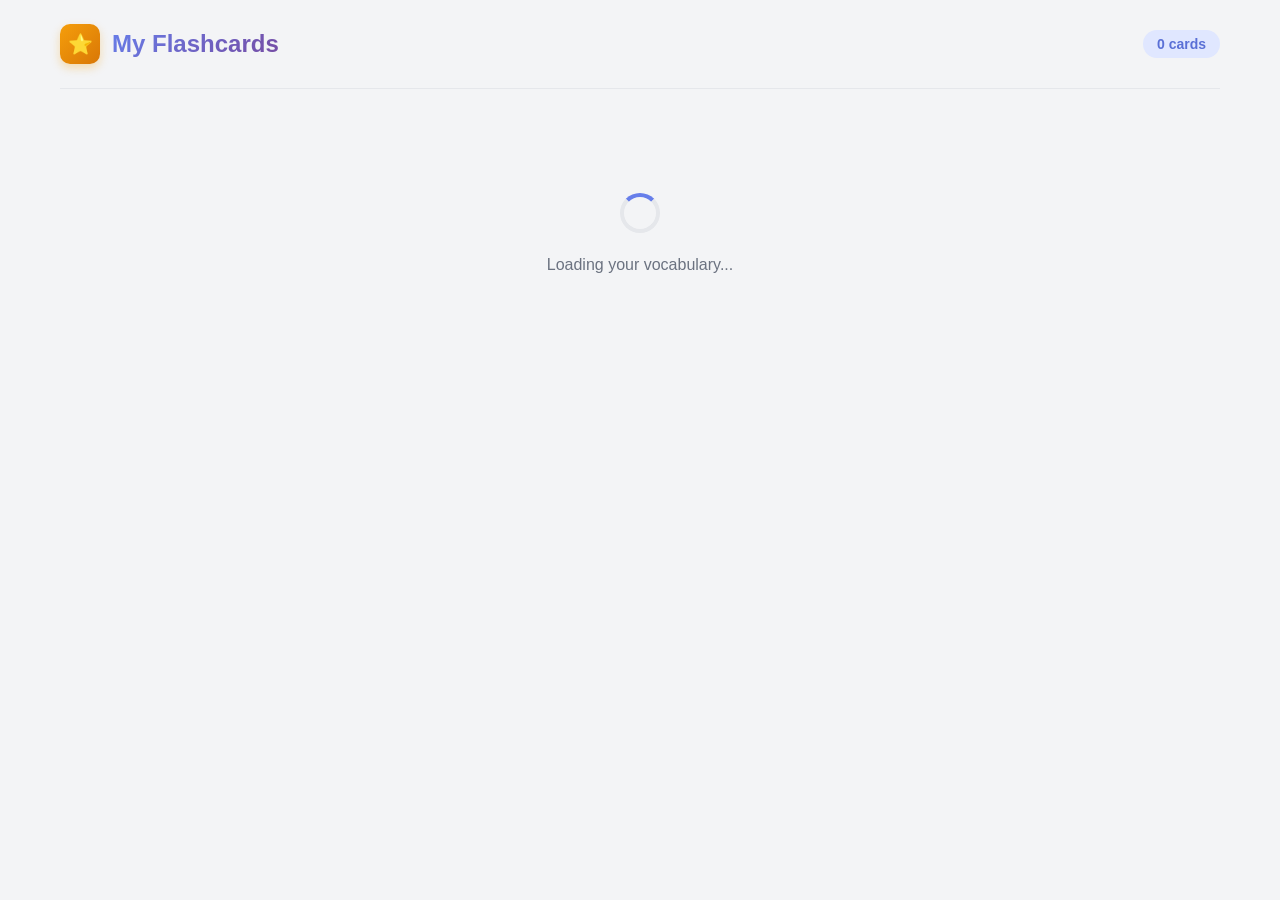
==== flashcards.html @ a8419330 "feat: Implement flashcard functionality, enabling users to save translated words and manage them thr" ====
<!DOCTYPE html>
<html lang="en">
<head>
    <meta charset="UTF-8">
    <meta name="viewport" content="width=device-width, initial-scale=1.0">
    <title>AI Translator - Flashcards</title>
    <link rel="stylesheet" href="flashcards.css">
</head>
<body>
    <div class="app-container">
        <!-- Header -->
        <header class="app-header">
            <div class="header-left">
                <div class="logo-box">⭐️</div>
                <h1>My Flashcards</h1>
            </div>
            <div class="header-right">
                <span id="cardCount" class="badge">0 cards</span>
            </div>
        </header>

        <!-- Main Content -->
        <main class="main-content">
            <!-- Loading state -->
            <div id="loadingState" class="state-container">
                <div class="spinner"></div>
                <p>Loading your vocabulary...</p>
            </div>

            <!-- Empty state -->
            <div id="emptyState" class="state-container" style="display: none;">
                <div class="empty-icon">📚</div>
                <h2>Your collection is empty</h2>
                <p>Translate words on any website and click the ⭐️ Save button to add them here.</p>
            </div>

            <!-- Flashcards Grid -->
            <div id="flashcardGrid" class="flashcard-grid" style="display: none;">
                <!-- Cards will be populated here via JavaScript -->
            </div>
        </main>
    </div>

    <!-- Script -->
    <script src="flashcards.js"></script>
</body>
</html>
---- flashcards.css ----
/* Base Styles */
:root {
    --primary: #667eea;
    --primary-dark: #5a70d6;
    --secondary: #764ba2;
    --bg-color: #f3f4f6;
    --card-bg: #ffffff;
    --text-color: #1f2937;
    --text-muted: #6b7280;
    --danger: #ef4444;
    --warning: #f59e0b;
}

* {
    box-sizing: border-box;
    margin: 0;
    padding: 0;
}

body {
    font-family: -apple-system, BlinkMacSystemFont, 'Segoe UI', Roboto, Oxygen, Ubuntu, Cantarell, sans-serif;
    background-color: var(--bg-color);
    color: var(--text-color);
    line-height: 1.5;
}

.app-container {
    max-width: 1200px;
    margin: 0 auto;
    padding: 0 20px 40px;
}

/* Header */
.app-header {
    display: flex;
    justify-content: space-between;
    align-items: center;
    padding: 24px 0;
    margin-bottom: 24px;
    border-bottom: 1px solid #e5e7eb;
}

.header-left {
    display: flex;
    align-items: center;
    gap: 12px;
}

.logo-box {
    width: 40px;
    height: 40px;
    background: linear-gradient(135deg, var(--warning), #d97706);
    border-radius: 10px;
    display: flex;
    align-items: center;
    justify-content: center;
    font-size: 20px;
    box-shadow: 0 4px 10px rgba(245, 158, 11, 0.3);
}

.app-header h1 {
    font-size: 24px;
    font-weight: 700;
    background: linear-gradient(135deg, var(--primary), var(--secondary));
    -webkit-background-clip: text;
    background-clip: text;
    -webkit-text-fill-color: transparent;
}

.badge {
    background-color: #e0e7ff;
    color: var(--primary-dark);
    padding: 6px 14px;
    border-radius: 20px;
    font-weight: 600;
    font-size: 14px;
}

/* States */
.state-container {
    display: flex;
    flex-direction: column;
    align-items: center;
    justify-content: center;
    padding: 80px 20px;
    text-align: center;
}

.spinner {
    width: 40px;
    height: 40px;
    border: 4px solid #e5e7eb;
    border-top-color: var(--primary);
    border-radius: 50%;
    animation: spin 1s linear infinite;
    margin-bottom: 20px;
}

@keyframes spin {
    to { transform: rotate(360deg); }
}

.empty-icon {
    font-size: 64px;
    margin-bottom: 16px;
    opacity: 0.8;
}

.state-container h2 {
    font-size: 20px;
    margin-bottom: 8px;
    color: var(--text-color);
}

.state-container p {
    color: var(--text-muted);
    max-width: 400px;
}

/* Grid */
.flashcard-grid {
    display: grid;
    grid-template-columns: repeat(auto-fill, minmax(280px, 1fr));
    gap: 24px;
}

/* Flashcard 3D Flip Effects */
.flashcard {
    height: 200px;
    perspective: 1000px;
    position: relative;
    cursor: pointer;
}

.flashcard-inner {
    position: relative;
    width: 100%;
    height: 100%;
    text-align: center;
    transition: transform 0.6s cubic-bezier(0.4, 0, 0.2, 1);
    transform-style: preserve-3d;
}

.flashcard.flipped .flashcard-inner {
    transform: rotateY(180deg);
}

.flashcard-front, .flashcard-back {
    position: absolute;
    width: 100%;
    height: 100%;
    -webkit-backface-visibility: hidden;
    backface-visibility: hidden;
    border-radius: 16px;
    padding: 24px;
    display: flex;
    flex-direction: column;
    align-items: center;
    justify-content: center;
    box-shadow: 0 4px 14px rgba(0,0,0,0.05);
    border: 1px solid #f3f4f6;
    background-color: var(--card-bg);
}

.flashcard-front {
    background: linear-gradient(to bottom right, #ffffff, #f8fafc);
}

.flashcard-back {
    transform: rotateY(180deg);
    background: linear-gradient(to bottom right, #eff6ff, #e0e7ff);
    border-color: #bfdbfe;
}

/* Khi flashcard có kèm dictionary drawer, bỏ bo tròn góc dưới */
.card-wrapper .flashcard .flashcard-front,
.card-wrapper .flashcard .flashcard-back {
    border-radius: 16px 16px 0 0;
}
/* Nếu không có drawer, giữ nguyên bo tròn đầy đủ */
.card-wrapper:not(:has(.dict-drawer)) .flashcard .flashcard-front,
.card-wrapper:not(:has(.dict-drawer)) .flashcard .flashcard-back {
    border-radius: 16px;
}

/* Typography inside card */
.word-text {
    font-size: 24px;
    font-weight: 700;
    color: var(--text-color);
    margin-bottom: 8px;
    word-break: break-word;
}

.example-text {
    font-size: 13px;
    color: #4b5563;
    font-style: italic;
    margin-top: 12px;
    border-top: 1px dashed #d1d5db;
    padding-top: 12px;
    line-height: 1.5;
    text-align: left;
    width: 100%;
    display: -webkit-box;
    -webkit-line-clamp: 3;
    line-clamp: 3;
    -webkit-box-orient: vertical;
    overflow: hidden;
}

.example-text strong {
    color: var(--primary-dark);
    font-weight: 700;
    background: #e0e7ff;
    padding: 0 4px;
    border-radius: 4px;
}

.trans-text {
    font-size: 16px;
    color: #4b5563;
    line-height: 1.4;
    word-break: break-word;
}

.context-text {
    font-size: 13px;
    color: var(--text-muted);
    font-style: italic;
    margin-top: 16px;
    border-top: 1px dashed #d1d5db;
    padding-top: 12px;
    width: 100%;
    display: -webkit-box;
    -webkit-line-clamp: 2;
    line-clamp: 2;
    -webkit-box-orient: vertical;
    overflow: hidden;
}

/* Actions inside card */
.card-actions {
    position: absolute;
    top: 12px;
    display: flex;
    gap: 8px;
    opacity: 0;
    transition: opacity 0.2s;
    z-index: 10;
}

.flashcard:hover .card-actions {
    opacity: 1;
}

.action-left { left: 12px; }
.action-right { right: 12px; }

.btn-icon {
    background-color: rgba(255,255,255,0.9);
    border: 1px solid #e5e7eb;
    border-radius: 50%;
    width: 28px;
    height: 28px;
    display: flex;
    align-items: center;
    justify-content: center;
    cursor: pointer;
    font-size: 14px;
    transition: all 0.2s;
    color: var(--text-muted);
}

.btn-icon:hover {
    background-color: white;
    box-shadow: 0 2px 5px rgba(0,0,0,0.1);
    transform: scale(1.1);
}

.btn-icon.delete:hover {
    color: var(--danger);
    border-color: #fca5a5;
    background-color: #fee2e2;
}

.btn-icon.speak:hover {
    color: var(--primary);
    border-color: #bfdbfe;
    background-color: #eff6ff;
}

.flip-hint {
    position: absolute;
    bottom: 12px;
    font-size: 12px;
    color: #9ca3af;
    display: flex;
    align-items: center;
    gap: 4px;
}

/* ===== Card Wrapper (holds card + dictionary drawer) ===== */
.card-wrapper {
    display: flex;
    flex-direction: column;
    gap: 0;
}

/* ===== Dictionary Drawer ===== */
.dict-drawer {
    background: white;
    border: 1px solid #e5e7eb;
    border-top: none;
    border-radius: 0 0 16px 16px;
    overflow: hidden;
    box-shadow: 0 4px 14px rgba(0,0,0,0.05);
}

.dict-handle {
    display: flex;
    align-items: center;
    justify-content: center;
    gap: 6px;
    padding: 8px 16px;
    cursor: pointer;
    background: linear-gradient(to right, #f8faff, #f0f4ff);
    border-top: 1px solid #e0e7ff;
    transition: background 0.2s;
    user-select: none;
}

.dict-handle:hover {
    background: linear-gradient(to right, #eff2ff, #e0e7ff);
}

.dict-handle-icon {
    font-size: 10px;
    color: var(--primary);
    transition: transform 0.3s ease;
}

.dict-handle-text {
    font-size: 12px;
    font-weight: 600;
    color: var(--primary);
    letter-spacing: 0.05em;
    text-transform: uppercase;
}

.dict-panel {
    max-height: 0;
    overflow: hidden;
    transition: max-height 0.4s cubic-bezier(0.4, 0, 0.2, 1);
}

.dict-drawer[data-open="true"] .dict-panel {
    max-height: 280px;
    overflow-y: auto;
}

.dict-drawer[data-open="true"] .dict-handle-icon {
    transform: rotate(180deg);
}

.dict-panel-inner {
    padding: 12px 16px 16px;
    display: flex;
    flex-direction: column;
    gap: 12px;
}

/* Scrollbar for dictionary panel */
.dict-panel::-webkit-scrollbar { width: 4px; }
.dict-panel::-webkit-scrollbar-track { background: transparent; }
.dict-panel::-webkit-scrollbar-thumb { background: #d1d5db; border-radius: 2px; }

/* Dictionary Group */
.dict-group {
    display: flex;
    flex-direction: column;
    gap: 6px;
}

.dict-type-badge {
    display: inline-block;
    font-size: 11px;
    font-weight: 700;
    color: var(--primary-dark);
    background: #e0e7ff;
    padding: 2px 8px;
    border-radius: 20px;
    text-transform: capitalize;
    width: fit-content;
}

.dict-meanings {
    display: flex;
    flex-direction: column;
    gap: 4px;
    padding-left: 4px;
}

.dict-item {
    display: flex;
    align-items: baseline;
    gap: 8px;
    font-size: 13px;
    flex-wrap: wrap;
}

.dict-word {
    font-weight: 600;
    color: #111827;
    background: #f3f4f6;
    padding: 1px 6px;
    border-radius: 4px;
    border: 1px solid #e5e7eb;
}

.dict-related {
    color: #6b7280;
    font-size: 12px;
    font-style: italic;
}
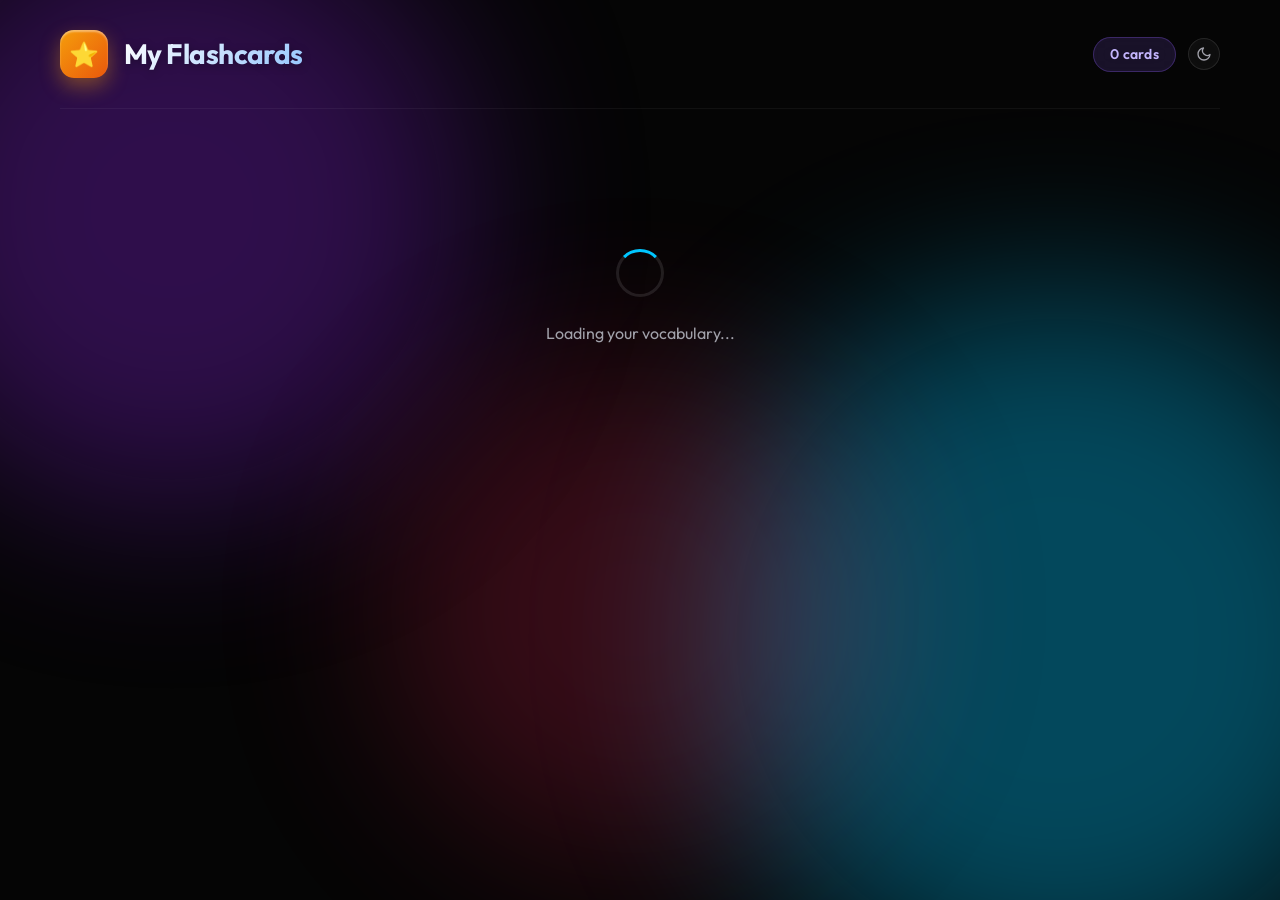
==== commit 9dce8141: "feat: implement modern glassmorphism UI with theme toggle support across extension pages" ====
--- a/flashcards.html
+++ b/flashcards.html
@@ -14,8 +14,11 @@
                 <div class="logo-box">⭐️</div>
                 <h1>My Flashcards</h1>
             </div>
-            <div class="header-right">
+            <div class="header-right" style="display: flex; gap: 12px; align-items: center;">
                 <span id="cardCount" class="badge">0 cards</span>
+                <button class="btn-icon" id="themeToggleBtn" title="Toggle Light/Dark Theme">
+                    <svg id="themeIcon" width="16" height="16" viewBox="0 0 24 24" fill="none" stroke="currentColor" stroke-width="2" stroke-linecap="round" stroke-linejoin="round"><path d="M21 12.79A9 9 0 1 1 11.21 3 7 7 0 0 0 21 12.79z"></path></svg>
+                </button>
             </div>
         </header>
 
--- a/flashcards.css
+++ b/flashcards.css
@@ -1,14 +1,59 @@
-/* Base Styles */
+@import url('https://fonts.googleapis.com/css2?family=Outfit:wght@300;400;500;600;700&display=swap');
+
+/* =============================================
+   BASE STYLES: Ultra Premium Dark Mode Glassmorphism
+   ============================================= */
 :root {
-    --primary: #667eea;
-    --primary-dark: #5a70d6;
-    --secondary: #764ba2;
-    --bg-color: #f3f4f6;
-    --card-bg: #ffffff;
-    --text-color: #1f2937;
-    --text-muted: #6b7280;
+    --primary: #8b5cf6;
+    --primary-dark: #6d28d9;
+    --secondary: #3b82f6;
+    --bg-dark: #050505;
+    
+    --card-bg: rgba(20, 20, 25, 0.45);
+    --glass-border: rgba(255, 255, 255, 0.1);
+    --glass-shadow: 0 15px 40px -10px rgba(0, 0, 0, 0.6);
+    --glass-highlight: inset 0 1px 1px rgba(255, 255, 255, 0.15);
+    
+    --text-primary: #ffffff;
+    --text-muted: #a1a1aa;
     --danger: #ef4444;
     --warning: #f59e0b;
+    --card-height: 240px;
+    
+    --accent-1: #ff2a5f;
+    --accent-2: #00c6ff;
+    --accent-3: #7e22ce;
+    
+    --card-front-bg: linear-gradient(145deg, rgba(30, 41, 59, 0.7) 0%, rgba(15, 23, 42, 0.9) 100%);
+    --card-back-bg: linear-gradient(145deg, rgba(67, 56, 202, 0.7) 0%, rgba(49, 46, 129, 0.9) 100%);
+    --card-back-border: rgba(99, 102, 241, 0.3);
+    
+    --font-family: 'Outfit', -apple-system, BlinkMacSystemFont, sans-serif;
+}
+
+:root[data-theme="light"] {
+    --primary: #8b5cf6;
+    --primary-dark: #6d28d9;
+    --secondary: #0ea5e9;
+    --bg-dark: #f8fafc;
+    
+    --card-bg: rgba(255, 255, 255, 0.7);
+    --glass-border: rgba(255, 255, 255, 0.5);
+    --glass-shadow: 0 15px 40px -10px rgba(0, 0, 0, 0.1);
+    --glass-highlight: inset 0 1px 1px rgba(255, 255, 255, 0.8);
+    
+    --text-primary: #0f172a;
+    --text-muted: #475569;
+    --danger: #e11d48;
+    --warning: #f59e0b;
+    
+    --accent-1: #e11d48;
+    --accent-2: #0284c7;
+    --accent-3: #7e22ce;
+    
+    --card-front-bg: linear-gradient(145deg, rgba(255, 255, 255, 0.7) 0%, rgba(248, 250, 252, 0.9) 100%);
+    --card-back-bg: linear-gradient(145deg, rgba(238, 242, 255, 0.7) 0%, rgba(224, 231, 255, 0.9) 100%);
+    --card-back-border: rgba(99, 102, 241, 0.3);
 }
 
 * {
@@ -18,82 +63,137 @@
 }
 
 body {
-    font-family: -apple-system, BlinkMacSystemFont, 'Segoe UI', Roboto, Oxygen, Ubuntu, Cantarell, sans-serif;
-    background-color: var(--bg-color);
-    color: var(--text-color);
+    font-family: var(--font-family);
+    background: var(--bg-dark);
+    color: var(--text-primary);
     line-height: 1.5;
+    min-height: 100vh;
+    position: relative;
+    z-index: 1;
+    overflow-x: hidden;
+}
+
+/* Magical Animated Background Orbs */
+body::before, body::after, .app-container::before {
+    content: '';
+    position: fixed;
+    border-radius: 50%;
+    filter: blur(90px);
+    z-index: -1;
+    opacity: 0.35;
+    animation: floatOrb 30s infinite ease-in-out alternate;
+}
+
+body::before {
+    top: -10%; left: -10%;
+    width: 600px; height: 600px;
+    background: var(--accent-3);
+    animation-delay: 0s;
+}
+
+body::after {
+    bottom: -10%; right: -10%;
+    width: 700px; height: 700px;
+    background: var(--accent-2);
+    animation-delay: -7s;
+}
+
+.app-container::before {
+    top: 40%; left: 30%;
+    width: 500px; height: 500px;
+    background: var(--accent-1);
+    animation-delay: -14s;
+    opacity: 0.2;
+}
+
+@keyframes floatOrb {
+    0% { transform: translate(0, 0) scale(1) rotate(0deg); }
+    33% { transform: translate(60px, -90px) scale(1.1) rotate(15deg); }
+    66% { transform: translate(-40px, 50px) scale(0.9) rotate(-15deg); }
+    100% { transform: translate(0, 0) scale(1) rotate(0deg); }
 }
 
 .app-container {
     max-width: 1200px;
     margin: 0 auto;
-    padding: 0 20px 40px;
-}
-
-/* Header */
+    padding: 0 20px 60px;
+    position: relative;
+    z-index: 2;
+}
+
+/* =============================================
+   HEADER
+   ============================================= */
 .app-header {
     display: flex;
     justify-content: space-between;
     align-items: center;
-    padding: 24px 0;
-    margin-bottom: 24px;
-    border-bottom: 1px solid #e5e7eb;
+    padding: 30px 0;
+    margin-bottom: 40px;
+    border-bottom: 1px solid rgba(255, 255, 255, 0.05);
 }
 
 .header-left {
     display: flex;
     align-items: center;
-    gap: 12px;
+    gap: 16px;
 }
 
 .logo-box {
-    width: 40px;
-    height: 40px;
-    background: linear-gradient(135deg, var(--warning), #d97706);
-    border-radius: 10px;
+    width: 48px;
+    height: 48px;
+    background: linear-gradient(135deg, var(--warning) 0%, #ea580c 100%);
+    border-radius: 14px;
     display: flex;
     align-items: center;
     justify-content: center;
-    font-size: 20px;
-    box-shadow: 0 4px 10px rgba(245, 158, 11, 0.3);
+    font-size: 24px;
+    box-shadow: 0 8px 20px rgba(245, 158, 11, 0.4), inset 0 2px 2px rgba(255,255,255,0.4);
 }
 
 .app-header h1 {
-    font-size: 24px;
+    font-size: 28px;
     font-weight: 700;
-    background: linear-gradient(135deg, var(--primary), var(--secondary));
+    letter-spacing: -0.02em;
+    background: linear-gradient(135deg, #fff, #93c5fd);
     -webkit-background-clip: text;
     background-clip: text;
     -webkit-text-fill-color: transparent;
+    filter: drop-shadow(0 2px 4px rgba(0,0,0,0.3));
 }
 
 .badge {
-    background-color: #e0e7ff;
-    color: var(--primary-dark);
-    padding: 6px 14px;
+    background: rgba(139, 92, 246, 0.15);
+    color: #c4b5fd;
+    border: 1px solid rgba(139, 92, 246, 0.3);
+    padding: 6px 16px;
     border-radius: 20px;
     font-weight: 600;
     font-size: 14px;
-}
-
-/* States */
+    letter-spacing: 0.02em;
+    backdrop-filter: blur(10px);
+}
+
+/* =============================================
+   STATE SCREENS
+   ============================================= */
 .state-container {
     display: flex;
     flex-direction: column;
     align-items: center;
     justify-content: center;
-    padding: 80px 20px;
+    padding: 100px 20px;
     text-align: center;
 }
 
 .spinner {
-    width: 40px;
-    height: 40px;
-    border: 4px solid #e5e7eb;
-    border-top-color: var(--primary);
+    width: 48px;
+    height: 48px;
+    border: 3px solid rgba(255, 255, 255, 0.1);
+    border-top-color: var(--accent-2);
     border-radius: 50%;
-    animation: spin 1s linear infinite;
-    margin-bottom: 20px;
+    animation: spin 1s cubic-bezier(0.68, -0.55, 0.265, 1.55) infinite;
+    margin-bottom: 24px;
 }
 
 @keyframes spin {
@@ -101,107 +201,165 @@
 }
 
 .empty-icon {
-    font-size: 64px;
-    margin-bottom: 16px;
-    opacity: 0.8;
+    font-size: 72px;
+    margin-bottom: 20px;
+    opacity: 0.9;
+    filter: drop-shadow(0 10px 20px rgba(0,0,0,0.5));
 }
 
 .state-container h2 {
-    font-size: 20px;
-    margin-bottom: 8px;
-    color: var(--text-color);
+    font-size: 24px;
+    margin-bottom: 10px;
+    color: var(--text-primary);
+    font-weight: 600;
 }
 
 .state-container p {
     color: var(--text-muted);
-    max-width: 400px;
-}
-
-/* Grid */
+    max-width: 450px;
+    font-size: 16px;
+}
+
+/* =============================================
+   GRID
+   ============================================= */
 .flashcard-grid {
     display: grid;
-    grid-template-columns: repeat(auto-fill, minmax(280px, 1fr));
-    gap: 24px;
-}
-
-/* Flashcard 3D Flip Effects */
+    grid-template-columns: repeat(auto-fill, minmax(300px, 1fr));
+    column-gap: 25px;
+    row-gap: 45px;
+    align-items: start;
+}
+
+/* =============================================
+   CARD WRAPPER
+   ============================================= */
+.card-wrapper {
+    display: flex;
+    flex-direction: column;
+    position: relative;
+    transition: z-index 0s;
+}
+
+.card-wrapper:has(.dict-drawer[data-open="true"]) { z-index: 100; }
+
+/* =============================================
+   3D FLIP CARD
+   ============================================= */
 .flashcard {
-    height: 200px;
-    perspective: 1000px;
+    height: var(--card-height);
+    perspective: 1500px;
+    cursor: pointer;
     position: relative;
-    cursor: pointer;
+}
+
+.flashcard:hover .flashcard-inner {
+    box-shadow: 0 20px 50px -10px rgba(0, 0, 0, 0.4), inset 0 1px 1px rgba(255, 255, 255, 0.2);
+    transform: translateY(-5px);
+}
+
+.flashcard.flipped:hover .flashcard-inner {
+    transform: translateY(-5px) rotateY(180deg);
 }
 
 .flashcard-inner {
     position: relative;
     width: 100%;
     height: 100%;
-    text-align: center;
-    transition: transform 0.6s cubic-bezier(0.4, 0, 0.2, 1);
     transform-style: preserve-3d;
-}
-
-.flashcard.flipped .flashcard-inner {
-    transform: rotateY(180deg);
-}
-
-.flashcard-front, .flashcard-back {
+    transition: transform 0.6s cubic-bezier(0.2, 0.8, 0.2, 1), box-shadow 0.3s ease;
+    border-radius: 20px;
+}
+
+.flashcard.flipped .flashcard-inner { transform: rotateY(180deg); }
+.flashcard:not(.flipped) .flashcard-back { pointer-events: none; opacity: 0; transition: opacity 0.3s ease; }
+.flashcard.flipped .flashcard-front { pointer-events: none; opacity: 0; transition: opacity 0.3s ease; }
+.flashcard:not(.flipped) .flashcard-front { opacity: 1; transition: opacity 0.3s ease 0.2s;}
+.flashcard.flipped .flashcard-back { opacity: 1; transition: opacity 0.3s ease 0.2s; }
+
+.flashcard-front,
+.flashcard-back {
     position: absolute;
-    width: 100%;
-    height: 100%;
+    inset: 0;
     -webkit-backface-visibility: hidden;
     backface-visibility: hidden;
-    border-radius: 16px;
-    padding: 24px;
+    border-radius: 20px;
+    padding: 20px;
     display: flex;
     flex-direction: column;
     align-items: center;
     justify-content: center;
-    box-shadow: 0 4px 14px rgba(0,0,0,0.05);
-    border: 1px solid #f3f4f6;
-    background-color: var(--card-bg);
+    gap: 12px;
+    box-shadow: var(--glass-shadow);
+    border: 1px solid var(--glass-border);
+    backdrop-filter: blur(25px);
+    -webkit-backdrop-filter: blur(25px);
+    overflow: hidden;
 }
 
 .flashcard-front {
-    background: linear-gradient(to bottom right, #ffffff, #f8fafc);
+    background: var(--card-front-bg);
 }
 
 .flashcard-back {
     transform: rotateY(180deg);
-    background: linear-gradient(to bottom right, #eff6ff, #e0e7ff);
-    border-color: #bfdbfe;
-}
-
-/* Khi flashcard có kèm dictionary drawer, bỏ bo tròn góc dưới */
-.card-wrapper .flashcard .flashcard-front,
-.card-wrapper .flashcard .flashcard-back {
-    border-radius: 16px 16px 0 0;
-}
-/* Nếu không có drawer, giữ nguyên bo tròn đầy đủ */
-.card-wrapper:not(:has(.dict-drawer)) .flashcard .flashcard-front,
-.card-wrapper:not(:has(.dict-drawer)) .flashcard .flashcard-back {
-    border-radius: 16px;
-}
-
-/* Typography inside card */
+    background: var(--card-back-bg);
+    border-color: var(--card-back-border);
+}
+
+.card-wrapper:has(.flashcard.flipped) .flashcard-front,
+.card-wrapper:has(.flashcard.flipped) .flashcard-back {
+    border-radius: 20px 20px 0 0;
+}
+
+.dict-drawer {
+    visibility: hidden;
+    opacity: 0;
+    transition: opacity 0.15s ease 0s, visibility 0s ease 0.15s;
+}
+
+.card-wrapper:has(.flashcard.flipped) .dict-drawer {
+    visibility: visible;
+    opacity: 1;
+    transition: opacity 0.3s cubic-bezier(0.4, 0, 0.2, 1) 0.6s, visibility 0s ease 0.6s;
+}
+
+/* =============================================
+   CARD CONTENT: FRONT
+   ============================================= */
 .word-text {
-    font-size: 24px;
+    font-size: 32px;
     font-weight: 700;
-    color: var(--text-color);
-    margin-bottom: 8px;
+    color: var(--text-primary);
     word-break: break-word;
+    text-align: center;
+    letter-spacing: -0.01em;
+    text-shadow: 0 4px 10px rgba(0,0,0,0.1);
+}
+
+.example-container {
+    width: 100%;
+    margin-top: 12px;
+    border-top: 1px solid var(--glass-border);
+    padding-top: 12px;
+    position: relative;
+    z-index: 30;
+}
+
+.example-view {
+    display: flex;
+    align-items: flex-start;
+    gap: 10px;
+    width: 100%;
 }
 
 .example-text {
-    font-size: 13px;
-    color: #4b5563;
+    font-size: 14px;
+    color: var(--text-muted);
     font-style: italic;
-    margin-top: 12px;
-    border-top: 1px dashed #d1d5db;
-    padding-top: 12px;
     line-height: 1.5;
     text-align: left;
-    width: 100%;
+    flex: 1;
     display: -webkit-box;
     -webkit-line-clamp: 3;
     line-clamp: 3;
@@ -209,149 +367,202 @@
     overflow: hidden;
 }
 
+.no-example {
+    color: var(--text-muted);
+    opacity: 0.6;
+    font-size: 13px;
+}
+
+.btn-edit-example {
+    background: none;
+    border: none;
+    cursor: pointer;
+    font-size: 14px;
+    color: var(--text-muted);
+    opacity: 0;
+    padding: 4px;
+    transition: all 0.3s;
+}
+
+.flashcard:hover .btn-edit-example { opacity: 0.6; }
+.btn-edit-example:hover { opacity: 1 !important; color: var(--text-primary); transform: scale(1.1); }
+
+.example-edit { width: 100%; }
+
+.edit-example-input {
+    width: 100%;
+    height: 70px;
+    font-size: 13px;
+    padding: 10px;
+    border: 1px solid var(--glass-border);
+    border-radius: 8px;
+    resize: none;
+    font-family: inherit;
+    margin-bottom: 8px;
+    background: rgba(128, 128, 128, 0.05);
+    color: var(--text-primary);
+    box-shadow: inset 0 2px 5px rgba(0,0,0,0.05);
+}
+.edit-example-input:focus { outline: none; border-color: var(--accent-2); }
+
+.edit-actions { display: flex; justify-content: flex-end; gap: 8px; }
+
+.edit-actions button {
+    font-size: 11px;
+    padding: 6px 12px;
+    border-radius: 6px;
+    cursor: pointer;
+    border: 1px solid var(--glass-border);
+    background: rgba(128, 128, 128, 0.05);
+    color: var(--text-primary);
+    font-family: inherit;
+    font-weight: 500;
+    transition: all 0.2s;
+}
+
+.btn-save-example {
+    background: linear-gradient(135deg, var(--accent-2), var(--secondary)) !important;
+    border: none !important;
+    color: white !important;
+}
+.btn-save-example:hover { box-shadow: 0 4px 12px rgba(0, 198, 255, 0.4); }
+.btn-cancel-example:hover { background: rgba(128, 128, 128, 0.15) !important; }
+
 .example-text strong {
-    color: var(--primary-dark);
-    font-weight: 700;
-    background: #e0e7ff;
+    color: var(--secondary);
+    font-weight: 600;
+    background: rgba(59, 130, 246, 0.1);
     padding: 0 4px;
     border-radius: 4px;
 }
 
+.context-text {
+    font-size: 12px;
+    color: var(--text-muted);
+    opacity: 0.6;
+    font-style: italic;
+    overflow: hidden;
+    text-overflow: ellipsis;
+    white-space: nowrap;
+    max-width: 100%;
+    display: block;
+    margin-top: 4px;
+}
+
+/* =============================================
+   CARD CONTENT: BACK
+   ============================================= */
 .trans-text {
-    font-size: 16px;
-    color: #4b5563;
+    font-size: 24px;
+    font-weight: 600;
+    color: #93c5fd;
     line-height: 1.4;
     word-break: break-word;
-}
-
-.context-text {
-    font-size: 13px;
-    color: var(--text-muted);
-    font-style: italic;
-    margin-top: 16px;
-    border-top: 1px dashed #d1d5db;
-    padding-top: 12px;
-    width: 100%;
-    display: -webkit-box;
-    -webkit-line-clamp: 2;
-    line-clamp: 2;
-    -webkit-box-orient: vertical;
-    overflow: hidden;
-}
-
-/* Actions inside card */
+    text-align: center;
+    text-shadow: 0 2px 10px rgba(147, 197, 253, 0.3);
+}
+
+.flip-hint {
+    font-size: 12px;
+    color: rgba(255, 255, 255, 0.4);
+    display: flex;
+    align-items: center;
+    gap: 6px;
+    position: absolute;
+    bottom: 12px;
+    font-weight: 500;
+}
+
+/* =============================================
+   ACTION BUTTONS
+   ============================================= */
 .card-actions {
     position: absolute;
     top: 12px;
     display: flex;
     gap: 8px;
-    opacity: 0;
-    transition: opacity 0.2s;
-    z-index: 10;
-}
-
-.flashcard:hover .card-actions {
-    opacity: 1;
+    z-index: 20;
 }
 
 .action-left { left: 12px; }
 .action-right { right: 12px; }
 
 .btn-icon {
-    background-color: rgba(255,255,255,0.9);
-    border: 1px solid #e5e7eb;
+    background: rgba(128, 128, 128, 0.08);
+    border: 1px solid var(--glass-border);
+    color: var(--text-muted);
     border-radius: 50%;
-    width: 28px;
-    height: 28px;
+    width: 32px;
+    height: 32px;
     display: flex;
     align-items: center;
     justify-content: center;
     cursor: pointer;
     font-size: 14px;
-    transition: all 0.2s;
-    color: var(--text-muted);
+    transition: all 0.3s cubic-bezier(0.175, 0.885, 0.32, 1.275);
+    backdrop-filter: blur(10px);
 }
 
 .btn-icon:hover {
-    background-color: white;
-    box-shadow: 0 2px 5px rgba(0,0,0,0.1);
-    transform: scale(1.1);
-}
-
-.btn-icon.delete:hover {
-    color: var(--danger);
-    border-color: #fca5a5;
-    background-color: #fee2e2;
-}
-
-.btn-icon.speak:hover {
-    color: var(--primary);
-    border-color: #bfdbfe;
-    background-color: #eff6ff;
-}
-
-.flip-hint {
+    background: rgba(128, 128, 128, 0.15);
+    color: var(--text-primary);
+    transform: scale(1.15);
+}
+
+.btn-icon.delete:hover { border-color: rgba(239, 68, 68, 0.5); background: rgba(239, 68, 68, 0.2); color: #fca5a5; }
+.btn-icon.speak:hover { border-color: rgba(96, 165, 250, 0.5); background: rgba(96, 165, 250, 0.2); color: #93c5fd; }
+
+/* =============================================
+   DICTIONARY DRAWER
+   ============================================= */
+.dict-drawer {
+    background: var(--card-bg);
+    border: 1px solid var(--glass-border);
+    backdrop-filter: blur(30px);
+    -webkit-backdrop-filter: blur(30px);
+    border-top: none;
+    border-radius: 0 0 20px 20px;
+    box-shadow: 0 20px 50px rgba(0, 0, 0, 0.2);
+    overflow: hidden;
     position: absolute;
-    bottom: 12px;
-    font-size: 12px;
-    color: #9ca3af;
-    display: flex;
-    align-items: center;
-    gap: 4px;
-}
-
-/* ===== Card Wrapper (holds card + dictionary drawer) ===== */
-.card-wrapper {
-    display: flex;
-    flex-direction: column;
-    gap: 0;
-}
-
-/* ===== Dictionary Drawer ===== */
-.dict-drawer {
-    background: white;
-    border: 1px solid #e5e7eb;
-    border-top: none;
-    border-radius: 0 0 16px 16px;
-    overflow: hidden;
-    box-shadow: 0 4px 14px rgba(0,0,0,0.05);
+    top: calc(var(--card-height) - 1px);
+    left: 0; right: 0;
+    z-index: 50;
 }
 
 .dict-handle {
     display: flex;
     align-items: center;
     justify-content: center;
-    gap: 6px;
-    padding: 8px 16px;
+    gap: 8px;
+    padding: 10px 16px;
     cursor: pointer;
-    background: linear-gradient(to right, #f8faff, #f0f4ff);
-    border-top: 1px solid #e0e7ff;
-    transition: background 0.2s;
+    background: rgba(128, 128, 128, 0.05);
+    border-top: 1px solid rgba(128, 128, 128, 0.1);
     user-select: none;
-}
-
-.dict-handle:hover {
-    background: linear-gradient(to right, #eff2ff, #e0e7ff);
-}
+    transition: background 0.3s;
+}
+
+.dict-handle:hover { background: rgba(128, 128, 128, 0.1); }
 
 .dict-handle-icon {
     font-size: 10px;
-    color: var(--primary);
-    transition: transform 0.3s ease;
+    color: #93c5fd;
+    transition: transform 0.4s cubic-bezier(0.175, 0.885, 0.32, 1.275);
 }
 
 .dict-handle-text {
     font-size: 12px;
-    font-weight: 600;
-    color: var(--primary);
-    letter-spacing: 0.05em;
+    font-weight: 700;
+    color: #93c5fd;
+    letter-spacing: 0.1em;
     text-transform: uppercase;
 }
 
 .dict-panel {
     max-height: 0;
     overflow: hidden;
-    transition: max-height 0.4s cubic-bezier(0.4, 0, 0.2, 1);
+    transition: max-height 0.5s cubic-bezier(0.4, 0, 0.2, 1);
 }
 
 .dict-drawer[data-open="true"] .dict-panel {
@@ -359,67 +570,57 @@
     overflow-y: auto;
 }
 
-.dict-drawer[data-open="true"] .dict-handle-icon {
-    transform: rotate(180deg);
-}
+.dict-drawer[data-open="true"] .dict-handle-icon { transform: rotate(180deg); }
+
+.dict-panel::-webkit-scrollbar { width: 6px; }
+.dict-panel::-webkit-scrollbar-thumb { background: rgba(128, 128, 128, 0.2); border-radius: 10px; }
 
 .dict-panel-inner {
-    padding: 12px 16px 16px;
+    padding: 16px 20px 20px;
     display: flex;
     flex-direction: column;
-    gap: 12px;
-}
-
-/* Scrollbar for dictionary panel */
-.dict-panel::-webkit-scrollbar { width: 4px; }
-.dict-panel::-webkit-scrollbar-track { background: transparent; }
-.dict-panel::-webkit-scrollbar-thumb { background: #d1d5db; border-radius: 2px; }
-
-/* Dictionary Group */
-.dict-group {
-    display: flex;
-    flex-direction: column;
-    gap: 6px;
-}
+    gap: 16px;
+}
+
+.dict-group { display: flex; flex-direction: column; gap: 8px; }
 
 .dict-type-badge {
     display: inline-block;
     font-size: 11px;
     font-weight: 700;
-    color: var(--primary-dark);
-    background: #e0e7ff;
-    padding: 2px 8px;
+    color: var(--secondary);
+    background: rgba(59, 130, 246, 0.1);
+    border: 1px solid rgba(59, 130, 246, 0.2);
+    padding: 2px 10px;
     border-radius: 20px;
-    text-transform: capitalize;
+    text-transform: uppercase;
+    letter-spacing: 0.05em;
     width: fit-content;
 }
 
-.dict-meanings {
-    display: flex;
-    flex-direction: column;
-    gap: 4px;
-    padding-left: 4px;
-}
+.dict-meanings { display: flex; flex-direction: column; gap: 6px; padding-left: 6px; }
 
 .dict-item {
     display: flex;
     align-items: baseline;
-    gap: 8px;
-    font-size: 13px;
+    gap: 10px;
+    font-size: 14px;
     flex-wrap: wrap;
+    color: var(--text-primary);
 }
 
 .dict-word {
     font-weight: 600;
-    color: #111827;
-    background: #f3f4f6;
-    padding: 1px 6px;
-    border-radius: 4px;
-    border: 1px solid #e5e7eb;
+    color: var(--secondary);
+    background: rgba(59, 130, 246, 0.1);
+    padding: 2px 8px;
+    border-radius: 6px;
+    border: 1px solid rgba(59, 130, 246, 0.2);
 }
 
 .dict-related {
-    color: #6b7280;
-    font-size: 12px;
+    color: var(--text-muted);
+    opacity: 0.7;
+    font-size: 13px;
     font-style: italic;
 }
